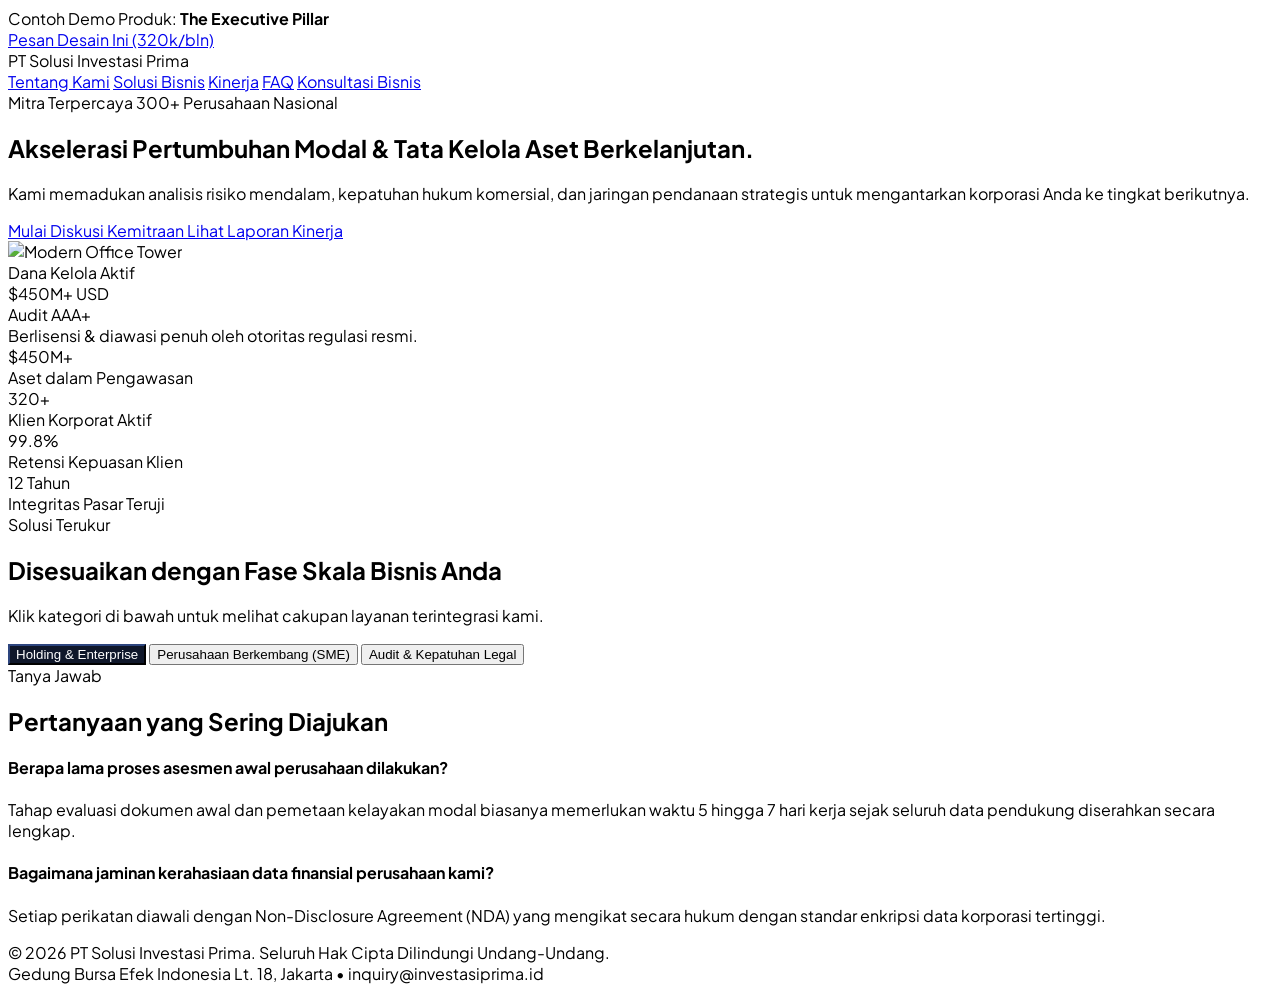
==== demos/corporate/index.html @ 71bf1bbd "first commit: Platform Jasa Website Compro Vanguard Studio" ====
<!DOCTYPE html>
<html lang="id" class="scroll-smooth">
<head>
  <meta charset="UTF-8">
  <meta name="viewport" content="width=device-width, initial-scale=1.0">
  <title>The Executive Pillar — Demo Company Profile</title>
  <script src="https://cdn.tailwindcss.com"></script>
  <link href="https://fonts.googleapis.com/css2?family=Plus+Jakarta+Sans:wght@300;400;500;600;700;800&display=swap" rel="stylesheet">
  <script src="https://unpkg.com/lucide@latest"></script>
  <style>
    body { font-family: 'Plus Jakarta Sans', sans-serif; }
    .tab-btn.active {
      background-color: #0f172a;
      color: #ffffff;
      border-color: #0f172a;
    }
  </style>
</head>
<body class="bg-white text-slate-800 antialiased selection:bg-slate-900 selection:text-white">

  <!-- TOP PREVIEW BAR FOR CLIENT -->
  <aside aria-label="Demo Bar" class="sticky top-0 z-50 bg-slate-900 border-b border-slate-800 px-4 py-2 flex items-center justify-between text-xs text-white">
    <div class="flex items-center gap-2">
      <span class="w-2 h-2 rounded-full bg-emerald-400"></span>
      <span class="text-slate-300 font-medium">Contoh Demo Produk: <b>The Executive Pillar</b></span>
    </div>
    <a href="https://wa.me/62881026886561?text=Halo,%20saya%20tertarik%20dengan%20desain%20Executive%20Pillar%20(Rp%20320rb/bulan)" 
       target="_blank" 
       class="px-3 py-1.5 rounded-lg bg-blue-600 hover:bg-blue-700 text-white font-semibold flex items-center gap-1.5 transition-colors shadow-sm">
      <i data-lucide="message-circle" class="w-3.5 h-3.5"></i>
      <span>Pesan Desain Ini (320k/bln)</span>
    </a>
  </aside>

  <!-- NAVBAR -->
  <nav class="border-b border-slate-200 bg-white sticky top-9 z-40">
    <div class="max-w-6xl mx-auto px-6 h-16 flex items-center justify-between">
      <div class="flex items-center gap-2 font-bold text-lg text-slate-900">
        <div class="w-8 h-8 rounded-lg bg-slate-900 flex items-center justify-center text-white">
          <i data-lucide="building-2" class="w-4 h-4"></i>
        </div>
        <span>PT Solusi Investasi Prima</span>
      </div>
      <div class="hidden sm:flex items-center gap-6 text-xs text-slate-600 font-medium">
        <a href="#about" class="hover:text-slate-900">Tentang Kami</a>
        <a href="#solutions" class="hover:text-slate-900">Solusi Bisnis</a>
        <a href="#performance" class="hover:text-slate-900">Kinerja</a>
        <a href="#faq" class="hover:text-slate-900">FAQ</a>
        <a href="#contact" class="px-3 py-1.5 rounded-lg bg-slate-900 text-white hover:bg-slate-800 transition-colors">Konsultasi Bisnis</a>
      </div>
    </div>
  </nav>

  <!-- HERO SECTION WITH REAL EDITORIAL PHOTOGRAPHY -->
  <section class="pt-16 pb-20 px-6 max-w-6xl mx-auto">
    <div class="grid grid-cols-1 lg:grid-cols-12 gap-12 items-center">
      <div class="lg:col-span-7 text-left">
        <div class="inline-flex items-center gap-2 px-3 py-1 rounded-full text-xs font-semibold bg-blue-50 text-blue-700 border border-blue-200 mb-6">
          <span class="w-2 h-2 rounded-full bg-blue-600"></span>
          <span>Mitra Terpercaya 300+ Perusahaan Nasional</span>
        </div>
        <h1 class="text-3xl sm:text-5xl font-extrabold text-slate-900 tracking-tight leading-[1.15] mb-6">
          Akselerasi Pertumbuhan Modal & Tata Kelola Aset Berkelanjutan.
        </h1>
        <p class="text-slate-600 text-sm sm:text-base leading-relaxed mb-8 max-w-xl">
          Kami memadukan analisis risiko mendalam, kepatuhan hukum komersial, dan jaringan pendanaan strategis untuk mengantarkan korporasi Anda ke tingkat berikutnya.
        </p>
        <div class="flex flex-wrap items-center gap-3">
          <a href="#contact" class="px-6 py-3 rounded-xl text-xs font-semibold bg-slate-900 hover:bg-slate-800 text-white transition-colors shadow-sm flex items-center gap-2">
            <span>Mulai Diskusi Kemitraan</span>
            <i data-lucide="arrow-right" class="w-4 h-4"></i>
          </a>
          <a href="#performance" class="px-6 py-3 rounded-xl text-xs font-semibold bg-slate-100 hover:bg-slate-200 text-slate-800 transition-colors">
            Lihat Laporan Kinerja
          </a>
        </div>
      </div>

      <!-- Hero Visual Card with High-End Imagery -->
      <div class="lg:col-span-5 relative">
        <div class="rounded-2xl border border-slate-200 overflow-hidden shadow-lg bg-slate-50">
          <img src="https://images.unsplash.com/photo-1486406146926-c627a92ad1ab?auto=format&fit=crop&w=800&q=80" 
               alt="Modern Office Tower" 
               class="w-full h-72 object-cover">
          <div class="p-6 bg-white">
            <div class="flex items-center justify-between border-b border-slate-100 pb-4 mb-4">
              <div>
                <div class="text-xs text-slate-400 font-medium">Dana Kelola Aktif</div>
                <div class="text-xl font-bold text-slate-900">$450M+ USD</div>
              </div>
              <span class="px-2.5 py-1 rounded-md text-[11px] font-bold bg-emerald-50 text-emerald-700 border border-emerald-200">
                Audit AAA+
              </span>
            </div>
            <div class="flex items-center gap-3 text-xs text-slate-600">
              <i data-lucide="shield-check" class="w-4 h-4 text-blue-600 shrink-0"></i>
              <span>Berlisensi & diawasi penuh oleh otoritas regulasi resmi.</span>
            </div>
          </div>
        </div>
      </div>
    </div>
  </section>

  <!-- STATS BAR -->
  <section id="performance" class="py-10 border-y border-slate-200 bg-slate-50">
    <div class="max-w-6xl mx-auto px-6 grid grid-cols-2 md:grid-cols-4 gap-6 text-center">
      <div>
        <div class="text-3xl font-extrabold text-slate-900">$450M+</div>
        <div class="text-xs text-slate-500 mt-1 font-medium">Aset dalam Pengawasan</div>
      </div>
      <div>
        <div class="text-3xl font-extrabold text-slate-900">320+</div>
        <div class="text-xs text-slate-500 mt-1 font-medium">Klien Korporat Aktif</div>
      </div>
      <div>
        <div class="text-3xl font-extrabold text-slate-900">99.8%</div>
        <div class="text-xs text-slate-500 mt-1 font-medium">Retensi Kepuasan Klien</div>
      </div>
      <div>
        <div class="text-3xl font-extrabold text-slate-900">12 Tahun</div>
        <div class="text-xs text-slate-500 mt-1 font-medium">Integritas Pasar Teruji</div>
      </div>
    </div>
  </section>

  <!-- INTERACTIVE SOLUTIONS SECTION (TAB SWITCHER) -->
  <section id="solutions" class="py-20 px-6 max-w-6xl mx-auto">
    <div class="text-center max-w-2xl mx-auto mb-12">
      <span class="text-xs font-bold text-blue-600 uppercase tracking-wider">Solusi Terukur</span>
      <h2 class="text-3xl font-extrabold text-slate-900 mt-2">Disesuaikan dengan Fase Skala Bisnis Anda</h2>
      <p class="text-slate-600 text-sm mt-2">Klik kategori di bawah untuk melihat cakupan layanan terintegrasi kami.</p>
    </div>

    <!-- Solution Tabs -->
    <div class="flex flex-wrap items-center justify-center gap-2 mb-10">
      <button onclick="switchSolutionTab('enterprise')" id="tab-enterprise" class="tab-btn active px-4 py-2 rounded-xl text-xs font-semibold border border-slate-200 transition-all">
        Holding & Enterprise
      </button>
      <button onclick="switchSolutionTab('mid')" id="tab-mid" class="tab-btn px-4 py-2 rounded-xl text-xs font-semibold bg-white text-slate-700 border border-slate-200 hover:bg-slate-50 transition-all">
        Perusahaan Berkembang (SME)
      </button>
      <button onclick="switchSolutionTab('legal')" id="tab-legal" class="tab-btn px-4 py-2 rounded-xl text-xs font-semibold bg-white text-slate-700 border border-slate-200 hover:bg-slate-50 transition-all">
        Audit & Kepatuhan Legal
      </button>
    </div>

    <!-- Tab Content Container -->
    <div id="solution-content" class="grid grid-cols-1 md:grid-cols-3 gap-6">
      <!-- Populated via JS -->
    </div>
  </section>

  <!-- INTERACTIVE FAQ SECTION -->
  <section id="faq" class="py-16 px-6 max-w-4xl mx-auto border-t border-slate-200">
    <div class="text-center mb-12">
      <span class="text-xs font-bold text-blue-600 uppercase tracking-wider">Tanya Jawab</span>
      <h2 class="text-2xl sm:text-3xl font-extrabold text-slate-900 mt-1">Pertanyaan yang Sering Diajukan</h2>
    </div>

    <div class="space-y-4">
      <div class="border border-slate-200 rounded-xl p-5 bg-white shadow-sm">
        <h4 class="text-sm font-bold text-slate-900 flex items-center justify-between cursor-pointer" onclick="toggleFaq(1)">
          <span>Berapa lama proses asesmen awal perusahaan dilakukan?</span>
          <i data-lucide="chevron-down" id="faq-icon-1" class="w-4 h-4 text-slate-500 transition-transform"></i>
        </h4>
        <p id="faq-desc-1" class="text-xs text-slate-600 mt-3 leading-relaxed hidden">
          Tahap evaluasi dokumen awal dan pemetaan kelayakan modal biasanya memerlukan waktu 5 hingga 7 hari kerja sejak seluruh data pendukung diserahkan secara lengkap.
        </p>
      </div>

      <div class="border border-slate-200 rounded-xl p-5 bg-white shadow-sm">
        <h4 class="text-sm font-bold text-slate-900 flex items-center justify-between cursor-pointer" onclick="toggleFaq(2)">
          <span>Bagaimana jaminan kerahasiaan data finansial perusahaan kami?</span>
          <i data-lucide="chevron-down" id="faq-icon-2" class="w-4 h-4 text-slate-500 transition-transform"></i>
        </h4>
        <p id="faq-desc-2" class="text-xs text-slate-600 mt-3 leading-relaxed hidden">
          Setiap perikatan diawali dengan Non-Disclosure Agreement (NDA) yang mengikat secara hukum dengan standar enkripsi data korporasi tertinggi.
        </p>
      </div>
    </div>
  </section>

  <!-- FOOTER -->
  <footer id="contact" class="py-12 border-t border-slate-200 bg-slate-50 px-6 text-center text-xs text-slate-600">
    <div class="max-w-6xl mx-auto flex flex-col sm:flex-row items-center justify-between gap-4">
      <div>© 2026 PT Solusi Investasi Prima. Seluruh Hak Cipta Dilindungi Undang-Undang.</div>
      <div class="flex gap-4">
        <span>Gedung Bursa Efek Indonesia Lt. 18, Jakarta</span>
        <span>•</span>
        <span>inquiry@investasiprima.id</span>
      </div>
    </div>
  </footer>

  <script>
    lucide.createIcons();

    const solutionsData = {
      enterprise: [
        { icon: 'shield-check', title: 'Restrukturisasi Modal Konsolidasi', desc: 'Optimalisasi struktur neraca induk perseroan dan anak perusahaan untuk efisiensi beban modal.' },
        { icon: 'trending-up', title: 'Penasihat Merger & Akuisisi', desc: 'Due diligence komprehensif mulai dari valuasi, negosiasi komersial, hingga integrasi operasional.' },
        { icon: 'globe', title: 'Ekspansi Pasar Lintas Batas', desc: 'Pendampingan investasi dan izin pembukaan entitas di Singapura, Hong Kong, dan Tokyo.' }
      ],
      mid: [
        { icon: 'zap', title: 'Akselerasi Arus Kas Operasional', desc: 'Audit rantai pasok dan restrukturisasi piutang agar modal kerja tetap likuid.' },
        { icon: 'bar-chart-3', title: 'Persiapan Pendanaan Seri Lanjutan', desc: 'Penyusunan financial model dan data room profesional untuk investor institusi.' },
        { icon: 'users', title: 'Pendampingan Tata Kelola (GCG)', desc: 'Penerapan SOP keuangan internal dan pelaporan berkala berstandar baku.' }
      ],
      legal: [
        { icon: 'file-check', title: 'Audit Kepatuhan Hukum Komersial', desc: 'Mitigasi sengketa kontrak kerja sama, hak paten, dan perizinan kementerian terkait.' },
        { icon: 'lock', title: 'Perlindungan Aset Eksekutif', desc: 'Struktur trust dan proteksi legal bagi jajaran direksi dan pemegang saham pengendali.' },
        { icon: 'scale', title: 'Penasihat Perpajakan Strategis', desc: 'Perencanaan kepatuhan pajak terpadu sesuai undang-undang harmonisasi terbaru.' }
      ]
    };

    function switchSolutionTab(tabKey) {
      document.querySelectorAll('.tab-btn').forEach(btn => {
        btn.className = 'tab-btn px-4 py-2 rounded-xl text-xs font-semibold bg-white text-slate-700 border border-slate-200 hover:bg-slate-50 transition-all';
      });
      document.getElementById(`tab-${tabKey}`).className = 'tab-btn active px-4 py-2 rounded-xl text-xs font-semibold border border-slate-900 transition-all';

      const container = document.getElementById('solution-content');
      const items = solutionsData[tabKey];
      container.innerHTML = items.map(item => `
        <div class="p-6 rounded-2xl bg-white border border-slate-200 hover:border-slate-400 transition-all shadow-sm">
          <div class="w-10 h-10 rounded-lg bg-blue-50 text-blue-700 flex items-center justify-center mb-4">
            <i data-lucide="${item.icon}" class="w-5 h-5"></i>
          </div>
          <h3 class="text-base font-bold text-slate-900 mb-2">${item.title}</h3>
          <p class="text-xs text-slate-600 leading-relaxed">${item.desc}</p>
        </div>
      `).join('');
      lucide.createIcons();
    }

    // Initialize initial tab
    switchSolutionTab('enterprise');

    function toggleFaq(num) {
      const desc = document.getElementById(`faq-desc-${num}`);
      const icon = document.getElementById(`faq-icon-${num}`);
      if (desc.classList.contains('hidden')) {
        desc.classList.remove('hidden');
        icon.style.transform = 'rotate(180deg)';
      } else {
        desc.classList.add('hidden');
        icon.style.transform = 'rotate(0deg)';
      }
    }
  </script>
</body>
</html>
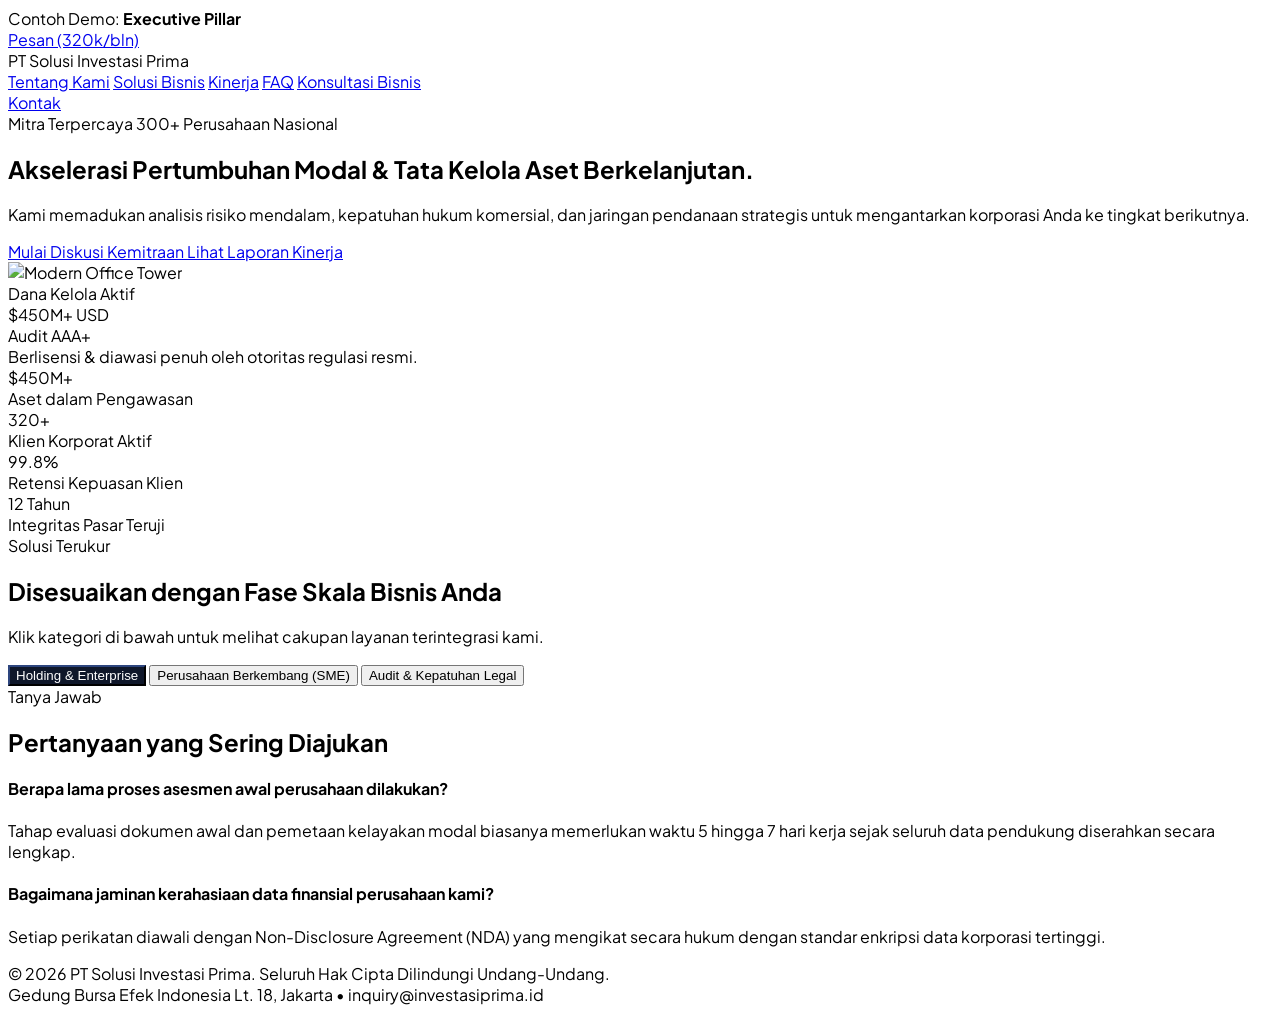
==== commit 80690b0c: "feat: complete mobile-first responsive design, navigation drawer, floating CTA bar, and optimized de" ====
--- a/demos/corporate/index.html
+++ b/demos/corporate/index.html
@@ -4,6 +4,7 @@
   <meta charset="UTF-8">
   <meta name="viewport" content="width=device-width, initial-scale=1.0">
   <title>The Executive Pillar — Demo Company Profile</title>
+  <link rel="icon" type="image/svg+xml" href="../../assets/images/favicon.svg">
   <script src="https://cdn.tailwindcss.com"></script>
   <link href="https://fonts.googleapis.com/css2?family=Plus+Jakarta+Sans:wght@300;400;500;600;700;800&display=swap" rel="stylesheet">
   <script src="https://unpkg.com/lucide@latest"></script>
@@ -18,28 +19,28 @@
 </head>
 <body class="bg-white text-slate-800 antialiased selection:bg-slate-900 selection:text-white">
 
-  <!-- TOP PREVIEW BAR FOR CLIENT -->
-  <aside aria-label="Demo Bar" class="sticky top-0 z-50 bg-slate-900 border-b border-slate-800 px-4 py-2 flex items-center justify-between text-xs text-white">
-    <div class="flex items-center gap-2">
-      <span class="w-2 h-2 rounded-full bg-emerald-400"></span>
-      <span class="text-slate-300 font-medium">Contoh Demo Produk: <b>The Executive Pillar</b></span>
+  <!-- TOP PREVIEW BAR FOR CLIENT (Mobile Responsive) -->
+  <aside aria-label="Demo Bar" class="sticky top-0 z-50 bg-slate-900 border-b border-slate-800 px-3 sm:px-4 py-2 flex items-center justify-between text-xs text-white">
+    <div class="flex items-center gap-2 min-w-0">
+      <span class="w-2 h-2 rounded-full bg-emerald-400 shrink-0"></span>
+      <span class="text-slate-300 font-medium truncate text-[11px] sm:text-xs">Contoh Demo: <b>Executive Pillar</b></span>
     </div>
     <a href="https://wa.me/62881026886561?text=Halo,%20saya%20tertarik%20dengan%20desain%20Executive%20Pillar%20(Rp%20320rb/bulan)" 
        target="_blank" 
-       class="px-3 py-1.5 rounded-lg bg-blue-600 hover:bg-blue-700 text-white font-semibold flex items-center gap-1.5 transition-colors shadow-sm">
+       class="px-2.5 sm:px-3 py-1.5 rounded-lg bg-blue-600 hover:bg-blue-700 text-white font-semibold flex items-center gap-1.5 transition-colors shadow-sm shrink-0 text-[11px] sm:text-xs">
       <i data-lucide="message-circle" class="w-3.5 h-3.5"></i>
-      <span>Pesan Desain Ini (320k/bln)</span>
+      <span>Pesan (320k/bln)</span>
     </a>
   </aside>
 
   <!-- NAVBAR -->
   <nav class="border-b border-slate-200 bg-white sticky top-9 z-40">
-    <div class="max-w-6xl mx-auto px-6 h-16 flex items-center justify-between">
-      <div class="flex items-center gap-2 font-bold text-lg text-slate-900">
-        <div class="w-8 h-8 rounded-lg bg-slate-900 flex items-center justify-center text-white">
+    <div class="max-w-6xl mx-auto px-4 sm:px-6 h-14 sm:h-16 flex items-center justify-between">
+      <div class="flex items-center gap-2 font-bold text-base sm:text-lg text-slate-900 min-w-0">
+        <div class="w-7 h-7 sm:w-8 sm:h-8 rounded-lg bg-slate-900 flex items-center justify-center text-white shrink-0">
           <i data-lucide="building-2" class="w-4 h-4"></i>
         </div>
-        <span>PT Solusi Investasi Prima</span>
+        <span class="truncate">PT Solusi Investasi Prima</span>
       </div>
       <div class="hidden sm:flex items-center gap-6 text-xs text-slate-600 font-medium">
         <a href="#about" class="hover:text-slate-900">Tentang Kami</a>
@@ -48,29 +49,32 @@
         <a href="#faq" class="hover:text-slate-900">FAQ</a>
         <a href="#contact" class="px-3 py-1.5 rounded-lg bg-slate-900 text-white hover:bg-slate-800 transition-colors">Konsultasi Bisnis</a>
       </div>
+      <a href="#contact" class="sm:hidden px-2.5 py-1 rounded-lg bg-slate-900 text-white text-[11px] font-semibold shrink-0">
+        Kontak
+      </a>
     </div>
   </nav>
 
   <!-- HERO SECTION WITH REAL EDITORIAL PHOTOGRAPHY -->
-  <section class="pt-16 pb-20 px-6 max-w-6xl mx-auto">
-    <div class="grid grid-cols-1 lg:grid-cols-12 gap-12 items-center">
+  <section class="pt-10 sm:pt-16 pb-12 sm:pb-20 px-4 sm:px-6 max-w-6xl mx-auto">
+    <div class="grid grid-cols-1 lg:grid-cols-12 gap-8 lg:gap-12 items-center">
       <div class="lg:col-span-7 text-left">
-        <div class="inline-flex items-center gap-2 px-3 py-1 rounded-full text-xs font-semibold bg-blue-50 text-blue-700 border border-blue-200 mb-6">
+        <div class="inline-flex items-center gap-2 px-3 py-1 rounded-full text-[11px] sm:text-xs font-semibold bg-blue-50 text-blue-700 border border-blue-200 mb-5 sm:mb-6">
           <span class="w-2 h-2 rounded-full bg-blue-600"></span>
           <span>Mitra Terpercaya 300+ Perusahaan Nasional</span>
         </div>
-        <h1 class="text-3xl sm:text-5xl font-extrabold text-slate-900 tracking-tight leading-[1.15] mb-6">
+        <h1 class="text-2xl sm:text-4xl lg:text-5xl font-extrabold text-slate-900 tracking-tight leading-[1.18] sm:leading-[1.15] mb-4 sm:mb-6">
           Akselerasi Pertumbuhan Modal & Tata Kelola Aset Berkelanjutan.
         </h1>
-        <p class="text-slate-600 text-sm sm:text-base leading-relaxed mb-8 max-w-xl">
+        <p class="text-slate-600 text-xs sm:text-base leading-relaxed mb-6 sm:mb-8 max-w-xl">
           Kami memadukan analisis risiko mendalam, kepatuhan hukum komersial, dan jaringan pendanaan strategis untuk mengantarkan korporasi Anda ke tingkat berikutnya.
         </p>
         <div class="flex flex-wrap items-center gap-3">
-          <a href="#contact" class="px-6 py-3 rounded-xl text-xs font-semibold bg-slate-900 hover:bg-slate-800 text-white transition-colors shadow-sm flex items-center gap-2">
+          <a href="#contact" class="px-5 sm:px-6 py-2.5 sm:py-3 rounded-xl text-xs font-semibold bg-slate-900 hover:bg-slate-800 text-white transition-colors shadow-sm flex items-center gap-2">
             <span>Mulai Diskusi Kemitraan</span>
             <i data-lucide="arrow-right" class="w-4 h-4"></i>
           </a>
-          <a href="#performance" class="px-6 py-3 rounded-xl text-xs font-semibold bg-slate-100 hover:bg-slate-200 text-slate-800 transition-colors">
+          <a href="#performance" class="px-5 sm:px-6 py-2.5 sm:py-3 rounded-xl text-xs font-semibold bg-slate-100 hover:bg-slate-200 text-slate-800 transition-colors">
             Lihat Laporan Kinerja
           </a>
         </div>
@@ -81,18 +85,18 @@
         <div class="rounded-2xl border border-slate-200 overflow-hidden shadow-lg bg-slate-50">
           <img src="https://images.unsplash.com/photo-1486406146926-c627a92ad1ab?auto=format&fit=crop&w=800&q=80" 
                alt="Modern Office Tower" 
-               class="w-full h-72 object-cover">
-          <div class="p-6 bg-white">
-            <div class="flex items-center justify-between border-b border-slate-100 pb-4 mb-4">
+               class="w-full h-56 sm:h-72 object-cover">
+          <div class="p-5 sm:p-6 bg-white">
+            <div class="flex items-center justify-between border-b border-slate-100 pb-3 sm:pb-4 mb-3 sm:mb-4">
               <div>
-                <div class="text-xs text-slate-400 font-medium">Dana Kelola Aktif</div>
-                <div class="text-xl font-bold text-slate-900">$450M+ USD</div>
+                <div class="text-[11px] sm:text-xs text-slate-400 font-medium">Dana Kelola Aktif</div>
+                <div class="text-lg sm:text-xl font-bold text-slate-900">$450M+ USD</div>
               </div>
-              <span class="px-2.5 py-1 rounded-md text-[11px] font-bold bg-emerald-50 text-emerald-700 border border-emerald-200">
+              <span class="px-2.5 py-1 rounded-md text-[10px] sm:text-[11px] font-bold bg-emerald-50 text-emerald-700 border border-emerald-200">
                 Audit AAA+
               </span>
             </div>
-            <div class="flex items-center gap-3 text-xs text-slate-600">
+            <div class="flex items-center gap-2.5 text-xs text-slate-600">
               <i data-lucide="shield-check" class="w-4 h-4 text-blue-600 shrink-0"></i>
               <span>Berlisensi & diawasi penuh oleh otoritas regulasi resmi.</span>
             </div>
@@ -103,33 +107,33 @@
   </section>
 
   <!-- STATS BAR -->
-  <section id="performance" class="py-10 border-y border-slate-200 bg-slate-50">
-    <div class="max-w-6xl mx-auto px-6 grid grid-cols-2 md:grid-cols-4 gap-6 text-center">
-      <div>
-        <div class="text-3xl font-extrabold text-slate-900">$450M+</div>
-        <div class="text-xs text-slate-500 mt-1 font-medium">Aset dalam Pengawasan</div>
-      </div>
-      <div>
-        <div class="text-3xl font-extrabold text-slate-900">320+</div>
-        <div class="text-xs text-slate-500 mt-1 font-medium">Klien Korporat Aktif</div>
-      </div>
-      <div>
-        <div class="text-3xl font-extrabold text-slate-900">99.8%</div>
-        <div class="text-xs text-slate-500 mt-1 font-medium">Retensi Kepuasan Klien</div>
-      </div>
-      <div>
-        <div class="text-3xl font-extrabold text-slate-900">12 Tahun</div>
-        <div class="text-xs text-slate-500 mt-1 font-medium">Integritas Pasar Teruji</div>
+  <section id="performance" class="py-8 sm:py-10 border-y border-slate-200 bg-slate-50">
+    <div class="max-w-6xl mx-auto px-4 sm:px-6 grid grid-cols-2 md:grid-cols-4 gap-4 sm:gap-6 text-center">
+      <div>
+        <div class="text-2xl sm:text-3xl font-extrabold text-slate-900">$450M+</div>
+        <div class="text-[11px] sm:text-xs text-slate-500 mt-1 font-medium">Aset dalam Pengawasan</div>
+      </div>
+      <div>
+        <div class="text-2xl sm:text-3xl font-extrabold text-slate-900">320+</div>
+        <div class="text-[11px] sm:text-xs text-slate-500 mt-1 font-medium">Klien Korporat Aktif</div>
+      </div>
+      <div>
+        <div class="text-2xl sm:text-3xl font-extrabold text-slate-900">99.8%</div>
+        <div class="text-[11px] sm:text-xs text-slate-500 mt-1 font-medium">Retensi Kepuasan Klien</div>
+      </div>
+      <div>
+        <div class="text-2xl sm:text-3xl font-extrabold text-slate-900">12 Tahun</div>
+        <div class="text-[11px] sm:text-xs text-slate-500 mt-1 font-medium">Integritas Pasar Teruji</div>
       </div>
     </div>
   </section>
 
   <!-- INTERACTIVE SOLUTIONS SECTION (TAB SWITCHER) -->
-  <section id="solutions" class="py-20 px-6 max-w-6xl mx-auto">
-    <div class="text-center max-w-2xl mx-auto mb-12">
+  <section id="solutions" class="py-12 sm:py-20 px-4 sm:px-6 max-w-6xl mx-auto">
+    <div class="text-center max-w-2xl mx-auto mb-8 sm:mb-12">
       <span class="text-xs font-bold text-blue-600 uppercase tracking-wider">Solusi Terukur</span>
-      <h2 class="text-3xl font-extrabold text-slate-900 mt-2">Disesuaikan dengan Fase Skala Bisnis Anda</h2>
-      <p class="text-slate-600 text-sm mt-2">Klik kategori di bawah untuk melihat cakupan layanan terintegrasi kami.</p>
+      <h2 class="text-2xl sm:text-3xl font-extrabold text-slate-900 mt-1 sm:mt-2">Disesuaikan dengan Fase Skala Bisnis Anda</h2>
+      <p class="text-slate-600 text-xs sm:text-sm mt-1 sm:mt-2">Klik kategori di bawah untuk melihat cakupan layanan terintegrasi kami.</p>
     </div>
 
     <!-- Solution Tabs -->
@@ -152,29 +156,29 @@
   </section>
 
   <!-- INTERACTIVE FAQ SECTION -->
-  <section id="faq" class="py-16 px-6 max-w-4xl mx-auto border-t border-slate-200">
-    <div class="text-center mb-12">
+  <section id="faq" class="py-10 sm:py-16 px-4 sm:px-6 max-w-4xl mx-auto border-t border-slate-200">
+    <div class="text-center mb-8 sm:mb-12">
       <span class="text-xs font-bold text-blue-600 uppercase tracking-wider">Tanya Jawab</span>
-      <h2 class="text-2xl sm:text-3xl font-extrabold text-slate-900 mt-1">Pertanyaan yang Sering Diajukan</h2>
-    </div>
-
-    <div class="space-y-4">
-      <div class="border border-slate-200 rounded-xl p-5 bg-white shadow-sm">
-        <h4 class="text-sm font-bold text-slate-900 flex items-center justify-between cursor-pointer" onclick="toggleFaq(1)">
+      <h2 class="text-xl sm:text-3xl font-extrabold text-slate-900 mt-1">Pertanyaan yang Sering Diajukan</h2>
+    </div>
+
+    <div class="space-y-3 sm:space-y-4">
+      <div class="border border-slate-200 rounded-xl p-4 sm:p-5 bg-white shadow-sm">
+        <h4 class="text-xs sm:text-sm font-bold text-slate-900 flex items-center justify-between cursor-pointer" onclick="toggleFaq(1)">
           <span>Berapa lama proses asesmen awal perusahaan dilakukan?</span>
-          <i data-lucide="chevron-down" id="faq-icon-1" class="w-4 h-4 text-slate-500 transition-transform"></i>
+          <i data-lucide="chevron-down" id="faq-icon-1" class="w-4 h-4 text-slate-500 transition-transform shrink-0 ml-2"></i>
         </h4>
-        <p id="faq-desc-1" class="text-xs text-slate-600 mt-3 leading-relaxed hidden">
+        <p id="faq-desc-1" class="text-xs text-slate-600 mt-2 sm:mt-3 leading-relaxed hidden">
           Tahap evaluasi dokumen awal dan pemetaan kelayakan modal biasanya memerlukan waktu 5 hingga 7 hari kerja sejak seluruh data pendukung diserahkan secara lengkap.
         </p>
       </div>
 
-      <div class="border border-slate-200 rounded-xl p-5 bg-white shadow-sm">
-        <h4 class="text-sm font-bold text-slate-900 flex items-center justify-between cursor-pointer" onclick="toggleFaq(2)">
+      <div class="border border-slate-200 rounded-xl p-4 sm:p-5 bg-white shadow-sm">
+        <h4 class="text-xs sm:text-sm font-bold text-slate-900 flex items-center justify-between cursor-pointer" onclick="toggleFaq(2)">
           <span>Bagaimana jaminan kerahasiaan data finansial perusahaan kami?</span>
-          <i data-lucide="chevron-down" id="faq-icon-2" class="w-4 h-4 text-slate-500 transition-transform"></i>
+          <i data-lucide="chevron-down" id="faq-icon-2" class="w-4 h-4 text-slate-500 transition-transform shrink-0 ml-2"></i>
         </h4>
-        <p id="faq-desc-2" class="text-xs text-slate-600 mt-3 leading-relaxed hidden">
+        <p id="faq-desc-2" class="text-xs text-slate-600 mt-2 sm:mt-3 leading-relaxed hidden">
           Setiap perikatan diawali dengan Non-Disclosure Agreement (NDA) yang mengikat secara hukum dengan standar enkripsi data korporasi tertinggi.
         </p>
       </div>
@@ -182,12 +186,12 @@
   </section>
 
   <!-- FOOTER -->
-  <footer id="contact" class="py-12 border-t border-slate-200 bg-slate-50 px-6 text-center text-xs text-slate-600">
-    <div class="max-w-6xl mx-auto flex flex-col sm:flex-row items-center justify-between gap-4">
+  <footer id="contact" class="py-8 sm:py-12 border-t border-slate-200 bg-slate-50 px-4 sm:px-6 text-center text-xs text-slate-600">
+    <div class="max-w-6xl mx-auto flex flex-col sm:flex-row items-center justify-between gap-3 sm:gap-4">
       <div>© 2026 PT Solusi Investasi Prima. Seluruh Hak Cipta Dilindungi Undang-Undang.</div>
-      <div class="flex gap-4">
+      <div class="flex flex-wrap items-center justify-center gap-2 sm:gap-4 text-[11px] sm:text-xs">
         <span>Gedung Bursa Efek Indonesia Lt. 18, Jakarta</span>
-        <span>•</span>
+        <span class="hidden sm:inline">•</span>
         <span>inquiry@investasiprima.id</span>
       </div>
     </div>
